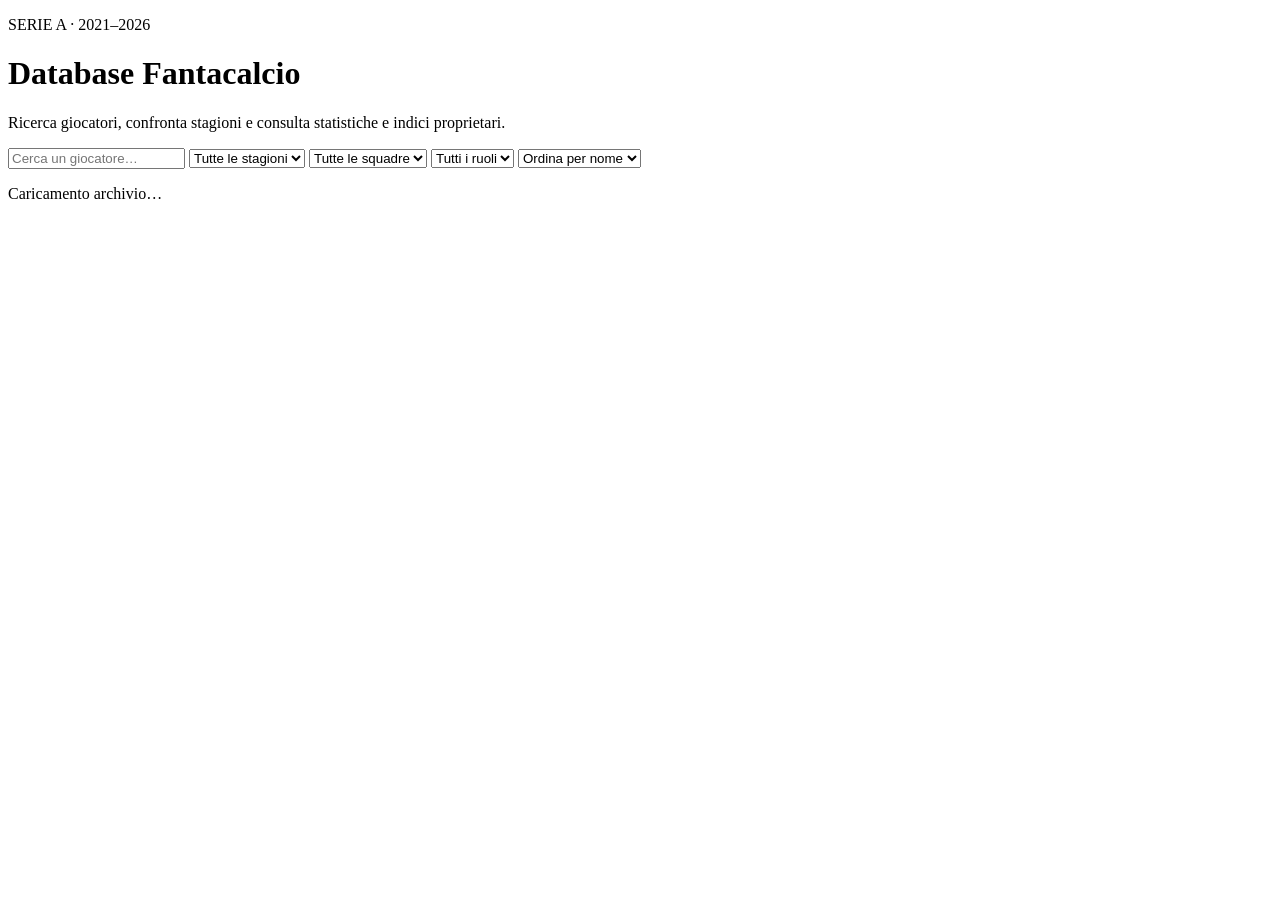
==== pages/index.html @ e9bac350 "Add static Fantacalcio database viewer" ====
<!doctype html>
<html lang="it">
<head>
  <meta charset="utf-8">
  <meta name="viewport" content="width=device-width,initial-scale=1">
  <meta name="theme-color" content="#0b1220">
  <title>Database Fantacalcio</title>
  <link rel="stylesheet" href="styles.css">
</head>
<body>
  <header>
    <div>
      <p class="eyebrow">SERIE A · 2021–2026</p>
      <h1>Database Fantacalcio</h1>
      <p class="subtitle">Ricerca giocatori, confronta stagioni e consulta statistiche e indici proprietari.</p>
    </div>
    <div id="summary" class="summary"></div>
  </header>

  <main>
    <section class="toolbar">
      <input id="search" type="search" placeholder="Cerca un giocatore…" autocomplete="off">
      <select id="season"><option value="">Tutte le stagioni</option></select>
      <select id="club"><option value="">Tutte le squadre</option></select>
      <select id="role"><option value="">Tutti i ruoli</option><option>P</option><option>D</option><option>C</option><option>A</option></select>
      <select id="sort">
        <option value="name">Ordina per nome</option>
        <option value="fantasy_desc">Fantamedia</option>
        <option value="goals_desc">Gol</option>
        <option value="assists_desc">Assist</option>
        <option value="auction_desc">Valore asta</option>
      </select>
    </section>

    <p id="status" class="status">Caricamento archivio…</p>
    <section id="players" class="grid"></section>
  </main>

  <dialog id="detail">
    <button id="close" class="close" aria-label="Chiudi">×</button>
    <div id="detailContent"></div>
  </dialog>

  <script src="app.js"></script>
</body>
</html>
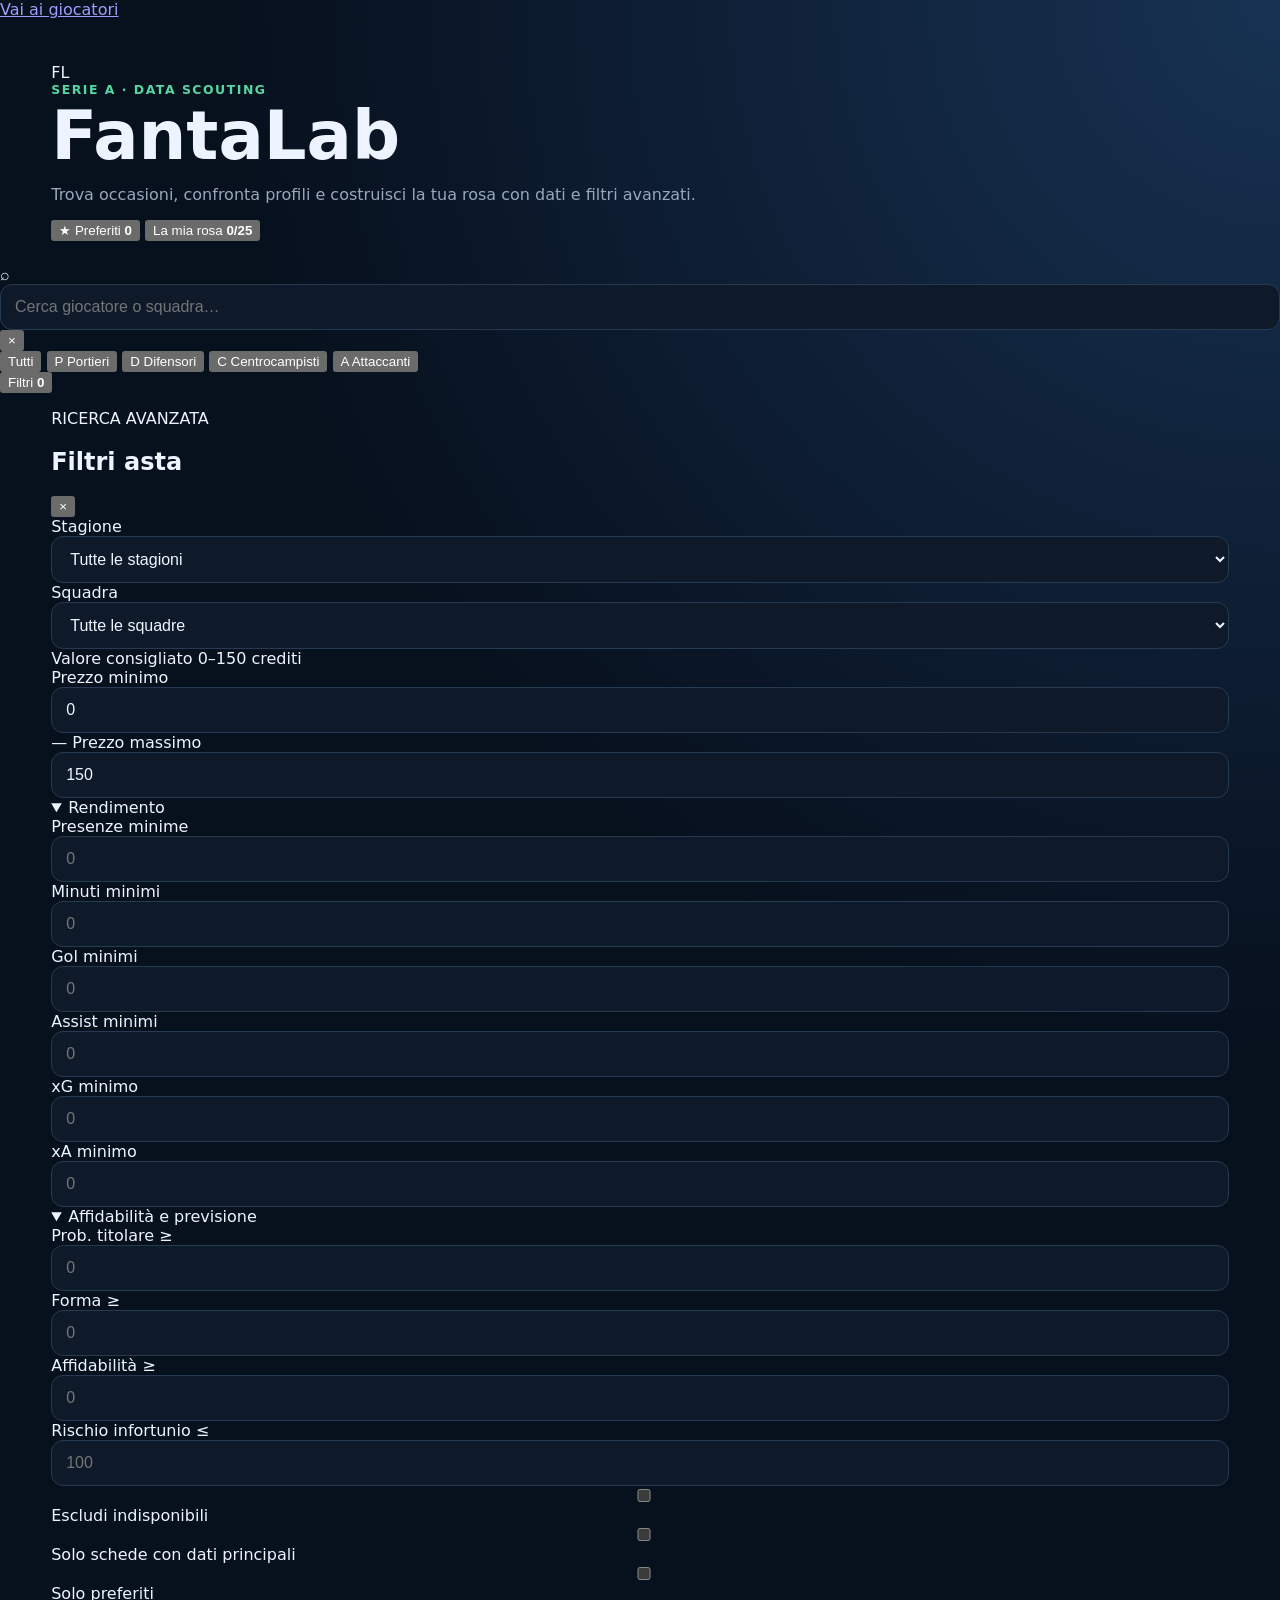
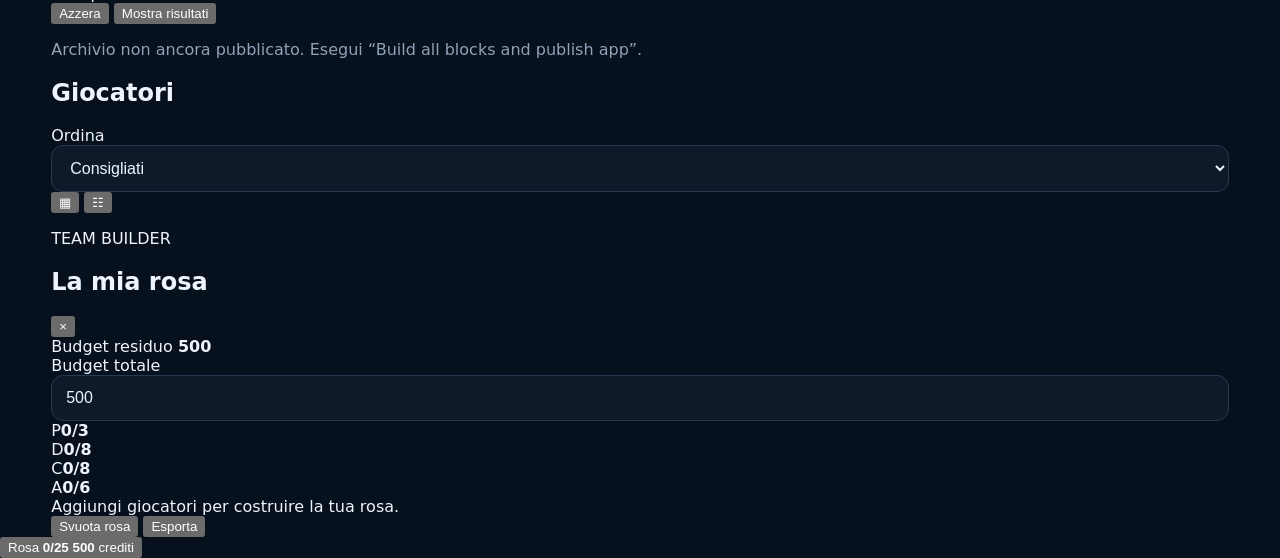
==== commit 2342ecc2: "Redesign Fantacalcio app structure and team builder" ====
--- a/pages/index.html
+++ b/pages/index.html
@@ -2,44 +2,225 @@
 <html lang="it">
 <head>
   <meta charset="utf-8">
-  <meta name="viewport" content="width=device-width,initial-scale=1">
-  <meta name="theme-color" content="#0b1220">
-  <title>Database Fantacalcio</title>
+  <meta name="viewport" content="width=device-width,initial-scale=1,viewport-fit=cover">
+  <meta name="theme-color" content="#07111f">
+  <meta name="description" content="Database e strumento avanzato per preparare l'asta del Fantacalcio: filtri, confronto giocatori e costruzione rosa.">
+  <title>FantaLab · Database Fantacalcio</title>
   <link rel="stylesheet" href="styles.css">
 </head>
 <body>
-  <header>
-    <div>
-      <p class="eyebrow">SERIE A · 2021–2026</p>
-      <h1>Database Fantacalcio</h1>
-      <p class="subtitle">Ricerca giocatori, confronta stagioni e consulta statistiche e indici proprietari.</p>
+  <a class="skip-link" href="#main-content">Vai ai giocatori</a>
+
+  <header class="site-header">
+    <div class="header-inner">
+      <div class="brand-block">
+        <div class="brand-mark" aria-hidden="true">FL</div>
+        <div>
+          <p class="eyebrow">SERIE A · DATA SCOUTING</p>
+          <h1>FantaLab</h1>
+          <p class="subtitle">Trova occasioni, confronta profili e costruisci la tua rosa con dati e filtri avanzati.</p>
+        </div>
+      </div>
+
+      <div class="header-actions">
+        <button id="favoritesButton" class="ghost-button" type="button" aria-pressed="false">
+          <span aria-hidden="true">★</span>
+          Preferiti <strong id="favoriteCount">0</strong>
+        </button>
+        <button id="openSquadHeader" class="primary-button" type="button">
+          La mia rosa <strong id="headerSquadCount">0/25</strong>
+        </button>
+      </div>
     </div>
-    <div id="summary" class="summary"></div>
+
+    <div id="summary" class="summary" aria-label="Riepilogo database"></div>
   </header>
 
-  <main>
-    <section class="toolbar">
-      <input id="search" type="search" placeholder="Cerca un giocatore…" autocomplete="off">
-      <select id="season"><option value="">Tutte le stagioni</option></select>
-      <select id="club"><option value="">Tutte le squadre</option></select>
-      <select id="role"><option value="">Tutti i ruoli</option><option>P</option><option>D</option><option>C</option><option>A</option></select>
-      <select id="sort">
-        <option value="name">Ordina per nome</option>
-        <option value="fantasy_desc">Fantamedia</option>
-        <option value="goals_desc">Gol</option>
-        <option value="assists_desc">Assist</option>
-        <option value="auction_desc">Valore asta</option>
-      </select>
+  <section class="search-dock" aria-label="Ricerca rapida">
+    <div class="search-wrap">
+      <span class="search-icon" aria-hidden="true">⌕</span>
+      <input id="search" type="search" placeholder="Cerca giocatore o squadra…" autocomplete="off" aria-label="Cerca giocatore o squadra">
+      <button id="clearSearch" class="icon-button" type="button" aria-label="Cancella ricerca">×</button>
+    </div>
+
+    <div id="roleQuickFilters" class="role-quick-filters" aria-label="Filtro rapido per ruolo">
+      <button class="role-pill role-all is-active" type="button" data-role="" aria-pressed="true">Tutti</button>
+      <button class="role-pill role-p" type="button" data-role="P" aria-pressed="false"><span>P</span> Portieri</button>
+      <button class="role-pill role-d" type="button" data-role="D" aria-pressed="false"><span>D</span> Difensori</button>
+      <button class="role-pill role-c" type="button" data-role="C" aria-pressed="false"><span>C</span> Centrocampisti</button>
+      <button class="role-pill role-a" type="button" data-role="A" aria-pressed="false"><span>A</span> Attaccanti</button>
+    </div>
+
+    <button id="openFilters" class="filter-mobile-button" type="button">
+      Filtri <strong id="mobileFilterCount">0</strong>
+    </button>
+  </section>
+
+  <main id="main-content" class="app-shell">
+    <aside id="filterPanel" class="panel filter-panel" aria-label="Filtri giocatori">
+      <div class="panel-heading">
+        <div>
+          <p class="panel-kicker">RICERCA AVANZATA</p>
+          <h2>Filtri asta</h2>
+        </div>
+        <button id="closeFilters" class="icon-button mobile-only" type="button" aria-label="Chiudi filtri">×</button>
+      </div>
+
+      <div class="filter-stack">
+        <label class="field">
+          <span>Stagione</span>
+          <select id="season"><option value="">Tutte le stagioni</option></select>
+        </label>
+
+        <label class="field">
+          <span>Squadra</span>
+          <select id="club"><option value="">Tutte le squadre</option></select>
+        </label>
+
+        <div class="filter-group">
+          <div class="filter-title-row">
+            <span>Valore consigliato</span>
+            <output id="priceOutput">0–150 crediti</output>
+          </div>
+          <div class="dual-inputs">
+            <label><span class="sr-only">Prezzo minimo</span><input id="priceMin" type="number" min="0" max="500" step="1" value="0" inputmode="numeric"></label>
+            <span>—</span>
+            <label><span class="sr-only">Prezzo massimo</span><input id="priceMax" type="number" min="0" max="500" step="1" value="150" inputmode="numeric"></label>
+          </div>
+        </div>
+
+        <details class="filter-section" open>
+          <summary>Rendimento</summary>
+          <div class="filter-section-body">
+            <label class="field compact"><span>Presenze minime</span><input id="appearancesMin" type="number" min="0" step="1" placeholder="0"></label>
+            <label class="field compact"><span>Minuti minimi</span><input id="minutesMin" type="number" min="0" step="90" placeholder="0"></label>
+            <label class="field compact"><span>Gol minimi</span><input id="goalsMin" type="number" min="0" step="1" placeholder="0"></label>
+            <label class="field compact"><span>Assist minimi</span><input id="assistsMin" type="number" min="0" step="1" placeholder="0"></label>
+            <label class="field compact"><span>xG minimo</span><input id="xgMin" type="number" min="0" step="0.1" placeholder="0"></label>
+            <label class="field compact"><span>xA minimo</span><input id="xaMin" type="number" min="0" step="0.1" placeholder="0"></label>
+          </div>
+        </details>
+
+        <details class="filter-section" open>
+          <summary>Affidabilità e previsione</summary>
+          <div class="filter-section-body">
+            <label class="field compact"><span>Prob. titolare ≥</span><input id="starterMin" type="number" min="0" max="100" step="5" placeholder="0"></label>
+            <label class="field compact"><span>Forma ≥</span><input id="formMin" type="number" min="0" max="100" step="5" placeholder="0"></label>
+            <label class="field compact"><span>Affidabilità ≥</span><input id="reliabilityMin" type="number" min="0" max="100" step="5" placeholder="0"></label>
+            <label class="field compact"><span>Rischio infortunio ≤</span><input id="injuryMax" type="number" min="0" max="100" step="5" placeholder="100"></label>
+          </div>
+        </details>
+
+        <div class="check-list">
+          <label class="check-row"><input id="excludeInjured" type="checkbox"><span>Escludi indisponibili</span></label>
+          <label class="check-row"><input id="onlyComplete" type="checkbox"><span>Solo schede con dati principali</span></label>
+          <label class="check-row"><input id="onlyFavorites" type="checkbox"><span>Solo preferiti</span></label>
+        </div>
+      </div>
+
+      <div class="filter-actions">
+        <button id="resetFilters" class="secondary-button" type="button">Azzera</button>
+        <button id="applyFilters" class="primary-button mobile-only" type="button">Mostra risultati</button>
+      </div>
+    </aside>
+
+    <section class="results-column" aria-labelledby="resultsTitle">
+      <div class="results-toolbar">
+        <div>
+          <p id="status" class="status" aria-live="polite">Caricamento archivio…</p>
+          <h2 id="resultsTitle">Giocatori</h2>
+        </div>
+
+        <div class="results-actions">
+          <label class="sort-label">
+            <span>Ordina</span>
+            <select id="sort">
+              <option value="recommendation_desc">Consigliati</option>
+              <option value="auction_desc">Valore asta</option>
+              <option value="starter_desc">Titolarità</option>
+              <option value="form_desc">Forma</option>
+              <option value="minutes_desc">Minuti</option>
+              <option value="goals_desc">Gol</option>
+              <option value="assists_desc">Assist</option>
+              <option value="xg_desc">xG</option>
+              <option value="name">Nome</option>
+            </select>
+          </label>
+          <div class="view-switch" aria-label="Visualizzazione">
+            <button id="gridView" class="icon-button is-active" type="button" aria-pressed="true" title="Griglia">▦</button>
+            <button id="listView" class="icon-button" type="button" aria-pressed="false" title="Lista">☷</button>
+          </div>
+        </div>
+      </div>
+
+      <div id="activeFilters" class="active-filters" aria-label="Filtri attivi"></div>
+      <section id="players" class="player-grid" aria-live="polite"></section>
+      <div class="load-more-wrap">
+        <button id="loadMore" class="secondary-button" type="button" hidden>Carica altri giocatori</button>
+      </div>
     </section>
 
-    <p id="status" class="status">Caricamento archivio…</p>
-    <section id="players" class="grid"></section>
+    <aside id="squadPanel" class="panel squad-panel" aria-label="Costruzione rosa">
+      <div class="panel-heading">
+        <div>
+          <p class="panel-kicker">TEAM BUILDER</p>
+          <h2>La mia rosa</h2>
+        </div>
+        <button id="closeSquad" class="icon-button mobile-only" type="button" aria-label="Chiudi rosa">×</button>
+      </div>
+
+      <div class="budget-card">
+        <div>
+          <span>Budget residuo</span>
+          <strong id="remainingBudget">500</strong>
+        </div>
+        <label>
+          <span>Budget totale</span>
+          <input id="totalBudget" type="number" min="25" max="5000" value="500" step="10" inputmode="numeric">
+        </label>
+      </div>
+
+      <div class="squad-progress" aria-label="Composizione rosa">
+        <div class="role-progress role-p"><span>P</span><strong id="countP">0/3</strong></div>
+        <div class="role-progress role-d"><span>D</span><strong id="countD">0/8</strong></div>
+        <div class="role-progress role-c"><span>C</span><strong id="countC">0/8</strong></div>
+        <div class="role-progress role-a"><span>A</span><strong id="countA">0/6</strong></div>
+      </div>
+
+      <div id="squadMessage" class="squad-message" aria-live="polite">Aggiungi giocatori per costruire la tua rosa.</div>
+      <div id="squadList" class="squad-list"></div>
+
+      <div class="squad-footer">
+        <button id="clearSquad" class="danger-button" type="button">Svuota rosa</button>
+        <button id="exportSquad" class="secondary-button" type="button">Esporta</button>
+      </div>
+    </aside>
   </main>
 
-  <dialog id="detail">
-    <button id="close" class="close" aria-label="Chiudi">×</button>
+  <button id="mobileSquadBar" class="mobile-squad-bar" type="button">
+    <span>Rosa <strong id="mobileSquadCount">0/25</strong></span>
+    <span><strong id="mobileBudget">500</strong> crediti</span>
+  </button>
+
+  <div id="scrim" class="scrim" hidden></div>
+
+  <dialog id="detail" class="detail-dialog">
+    <button id="close" class="dialog-close" type="button" aria-label="Chiudi">×</button>
     <div id="detailContent"></div>
   </dialog>
+
+  <dialog id="compareDialog" class="compare-dialog">
+    <button id="closeCompare" class="dialog-close" type="button" aria-label="Chiudi confronto">×</button>
+    <div id="compareContent"></div>
+  </dialog>
+
+  <div id="compareBar" class="compare-bar" hidden>
+    <span><strong id="compareCount">0</strong>/2 selezionati</span>
+    <button id="clearCompare" class="ghost-button" type="button">Azzera</button>
+    <button id="openCompare" class="primary-button" type="button" disabled>Confronta</button>
+  </div>
+
+  <div id="toast" class="toast" role="status" aria-live="polite" hidden></div>
 
   <script src="app.js"></script>
 </body>
--- a/pages/styles.css
+++ b/pages/styles.css
@@ -0,0 +1 @@
+:root{font-family:Inter,ui-sans-serif,system-ui,-apple-system,sans-serif;color:#eef4ff;background:#07101d;color-scheme:dark}*{box-sizing:border-box}body{margin:0;background:radial-gradient(circle at top right,#173253 0,#07101d 42%);min-height:100vh}header,main{width:min(1180px,92vw);margin:auto}header{padding:44px 0 24px;display:flex;justify-content:space-between;gap:24px;align-items:end}.eyebrow{color:#55d6a2;font-weight:800;letter-spacing:.12em;font-size:.78rem;margin:0 0 8px}h1{font-size:clamp(2.1rem,6vw,4.2rem);line-height:.95;margin:0}.subtitle{color:#98a8bc;max-width:650px}.summary{display:flex;gap:10px;flex-wrap:wrap}.chip{background:#101d2e;border:1px solid #243a52;padding:10px 14px;border-radius:14px;font-weight:700}.toolbar{display:grid;grid-template-columns:minmax(220px,2fr) repeat(4,minmax(120px,1fr));gap:10px;position:sticky;top:0;padding:14px 0;background:rgba(7,16,29,.88);backdrop-filter:blur(12px);z-index:5}input,select{width:100%;border:1px solid #263a52;background:#0e1a2a;color:#edf5ff;padding:13px 14px;border-radius:12px;font-size:1rem}.status{color:#90a2b8}.grid{display:grid;grid-template-columns:repeat(auto-fill,minmax(250px,1fr));gap:14px;padding-bottom:60px}.card{background:linear-gradient(145deg,#101d2e,#0b1726);border:1px solid #21364d;border-radius:18px;padding:18px;cursor:pointer;transition:.2s}.card:hover{transform:translateY(-3px);border-color:#4fbd96}.topline{display:flex;justify-content:space-between;gap:12px}.role{display:inline-grid;place-items:center;width:34px;height:34px;border-radius:10px;background:#55d6a2;color:#07101d;font-weight:900}.club{color:#8ea2b8;font-size:.9rem}.card h2{margin:14px 0 5px;font-size:1.25rem}.season{color:#55d6a2;font-size:.86rem;font-weight:700}.metrics{display:grid;grid-template-columns:repeat(3,1fr);gap:8px;margin-top:16px}.metric{background:#081321;border-radius:10px;padding:9px;text-align:center}.metric strong{display:block;font-size:1.15rem}.metric small{color:#8397ad}dialog{width:min(760px,92vw);border:1px solid #2a4058;border-radius:22px;background:#0a1524;color:#eef4ff;padding:24px;max-height:88vh;overflow:auto}.close{position:absolute;right:14px;top:10px;border:0;background:transparent;color:#fff;font-size:2rem}.history{width:100%;border-collapse:collapse;margin-top:20px}.history th,.history td{padding:10px;border-bottom:1px solid #213449;text-align:left}.detail-grid{display:grid;grid-template-columns:repeat(auto-fit,minmax(130px,1fr));gap:10px;margin-top:18px}@media(max-width:780px){header{display:block}.summary{margin-top:18px}.toolbar{grid-template-columns:1fr 1fr}.toolbar input{grid-column:1/-1}.grid{grid-template-columns:1fr}}
